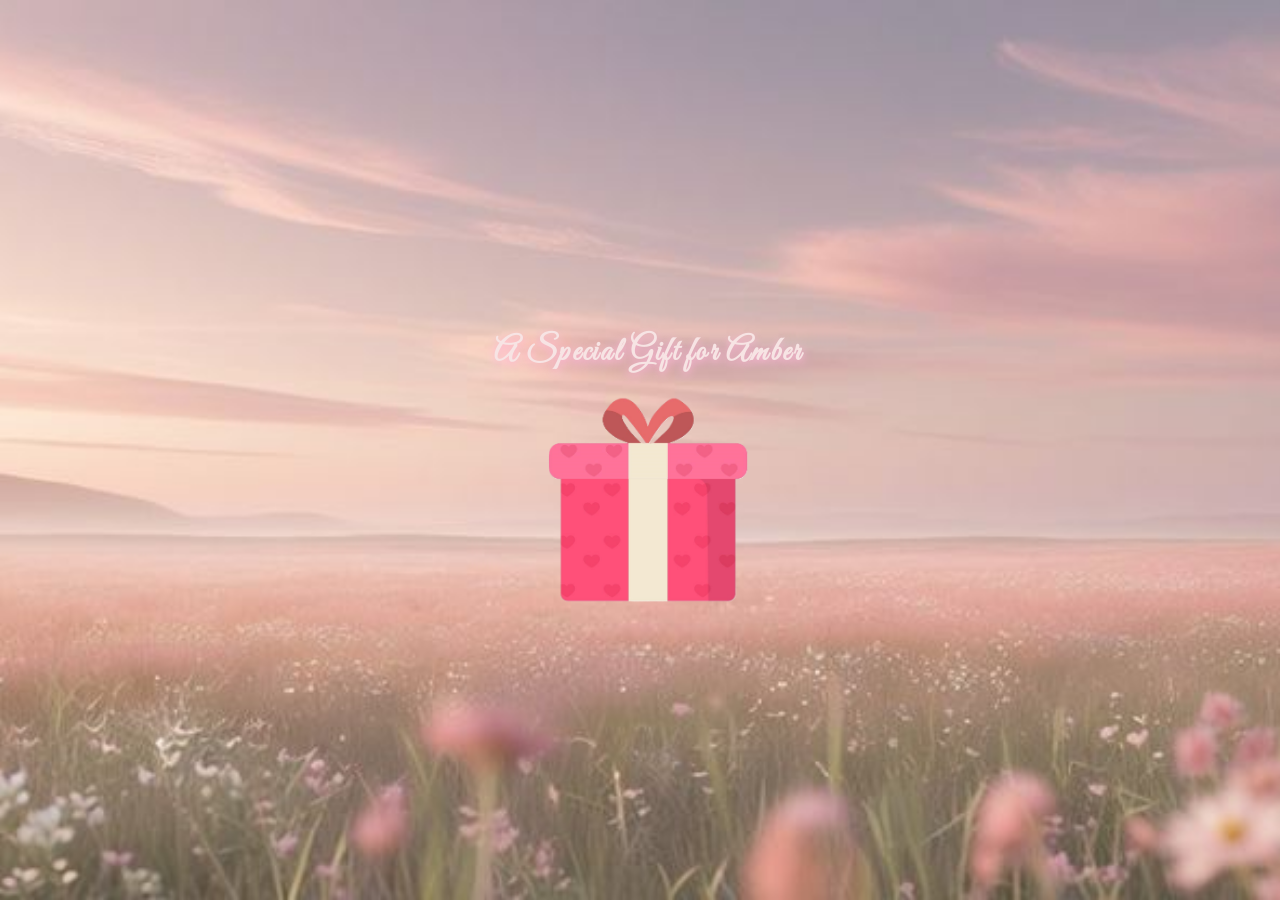
==== index.html @ 3bcd91c1 "Rename main.html to index.html" ====
<!DOCTYPE html>
<html lang="en">
  <head>
    <link rel="stylesheet" href="main.css">
    <link href="https://fonts.googleapis.com/css2?family=Great+Vibes&display=swap" rel="stylesheet">
    <title>Gift</title>
  </head>
  <body>

    <div id="hearts-container"></div>
    <div id="flowers-container"></div>  

    <h1 class="title">A Special Gift for Amber</h1>

    <img src="/images/giftBox-cover.png" alt="Gift Box Cover" class="gift-cover">
    <img src="/images/giftBox-body.png" alt="Gift Box Body" class="gift-body">

    <div id="burst-container"></div>
    <div id="fullscreen-overlay"></div>

    <div id="letter-overlay">
      <div class="bg-flowers" id="letter-bg-flowers"></div>
      <div class="letter-paper">
        <div class="letter-corner tl"></div>
        <div class="letter-corner tr"></div>
        <div class="letter-corner bl"></div>
        <div class="letter-corner br"></div>

        <div class="letter-text" id="letter-text">My Dearest Love,

    Every moment with you feels like a beautiful dream I never want to wake from. Your smile brightens even my darkest days, and your laughter is the sweetest melody I could ever hear.

    I'm endlessly grateful for your kindness, your warmth, and the way you make me feel so deeply loved. You inspire me to be a better person every single day.

    Thank you for being my greatest adventure, my safe harbor, and my home. I love you more than words could ever express.

    Forever yours,
    ❤️</div>

        <div class="letter-seal">💌</div>
      </div>
    </div>
                                                                                                                                                                                                                                                                                                                                                                                                                                                                                                                                                                                                                                                                                                                                                                                                                                                                                                                                                                                                                                                                                                                                                                                                                                                                                                                                                                                                                                                                                                                                                                                                                                                                                                                                                                                                                                                                                                                                                                                                                                                                                                                                                                                                                                                                                                                                                                                                                                                                                                                                                                                                                                                                                                                                                                                                                                                                      
    <script src="main.js"></script>
  </body>
</html>
---- main.css ----
html,
body {
  width: 100%;
  height: 100%;
  overflow: hidden;
}

h1 {
  letter-spacing: 0.07em;
  color: #f7e4e4;
  font-family: 'Great Vibes', cursive;
  text-shadow: 0 3px 8px rgba(255, 182, 217, 1);
}

body {
  background-image: url('/images/background/background4.jpg');
  background-size: cover;
  background-position: center;
  background-repeat: no-repeat;
  background-attachment: fixed;

  /* For the gift images */
  display: flex;
  flex-direction: column;
  align-items: center;
  justify-content: center; 

}

/*
body::before {
  content: '';
  position: fixed;
  inset: 0;
  background: rgba(255, 200, 210, 0.45);
  z-index: 0;
  pointer-events: none;
}
*/

/* Custom scrollbar */
::-webkit-scrollbar {
  width: 12px;
}

::-webkit-scrollbar-track {
  background: rgba(255, 228, 236, 0.1);
}

::-webkit-scrollbar-thumb {
  background: linear-gradient(180deg, #ffb6d9, #ff99c8);
  border-radius: 6px;
}

::-webkit-scrollbar-thumb:hover {
  background: linear-gradient(180deg, #ff99c8, #ff7bb8);
}

.gift-cover,
.gift-body {
  max-width: 200px;
}

/* Hearts */
#hearts-container {
  position: fixed;
  inset: 0;
  pointer-events: none;
  overflow: hidden;
  z-index: 0;
}

.heart {
  position: absolute;
  bottom: -20px;
  animation: floatHeart linear forwards;
}

@keyframes floatHeart {
  0%   { transform: translateY(0);      opacity: 1; }
  100% { transform: translateY(-100vh); opacity: 0; }
}

/* Flowers */
#flowers-container {
  position: fixed;
  inset: 0;
  pointer-events: none;
  overflow: hidden;
  z-index: 0;
}

.flower {
  position: absolute;
  animation: floatFlower ease-in-out infinite;
}

@keyframes floatFlower {
  0%   { transform: translateY(0)    rotate(0deg)   scale(1);   opacity: inherit; }
  50%  { transform: translateY(-50px) rotate(180deg) scale(1.1); }
  100% { transform: translateY(-100px) rotate(360deg) scale(0.8); opacity: 0; }
}

.gift-container {
  display: flex;
  flex-direction: column;
  align-items: center;
  justify-content: center;
  height: 100vh;
  position: relative;
  z-index: 1;
}

/* ── Gift Cover ── */
.gift-cover {
  max-width: 200px;
  width: 200px;
  cursor: pointer;
  transform-origin: bottom center;
  animation: shake 1.5s ease-in-out infinite;
  position: relative;
  z-index: 2;
  margin-bottom: -10px; /* overlaps slightly on the body */
}

.gift-cover.opening {
  animation: openLid 0.6s ease-in forwards;
}

/* ── Gift Body ── */
.gift-body {
  max-width: 200px;
  width: 200px;
  transform-origin: center bottom;
  transition: transform 0.3s ease;
}

.gift-body.pulse {
  animation: bodyPulse 1.5s ease-in-out infinite;
}

.gift-body.opened {
  animation: bodyBounce 0.5s ease-out forwards;
}

/* ── Ribbon glow on hover ── */
.gift-cover:hover {
  filter: drop-shadow(0 0 12px rgba(255, 150, 180, 0.8));
}


/* ── Animations ── */
@keyframes shake {
  0%,  100% { transform: rotate(0deg)   translateY(0); }
  15%        { transform: rotate(-8deg)  translateY(-4px); }
  30%        { transform: rotate(8deg)   translateY(-2px); }
  45%        { transform: rotate(-5deg)  translateY(-3px); }
  60%        { transform: rotate(5deg)   translateY(-2px); }
  75%        { transform: rotate(-3deg)  translateY(-1px); }
  90%        { transform: rotate(3deg)   translateY(-1px); }
}

@keyframes openLid {
  0%   { transform: rotate(0deg)   translateY(0);     opacity: 1; }
  40%  { transform: rotate(-35deg) translateY(-30px); opacity: 1; }
  100% { transform: rotate(-90deg) translateY(-80px); opacity: 0; }
}

@keyframes bodyPulse {
  0%,  100% { transform: scaleX(1)    scaleY(1); }
  25%        { transform: scaleX(1.04) scaleY(0.97); }
  50%        { transform: scaleX(0.97) scaleY(1.04); }
  75%        { transform: scaleX(1.03) scaleY(0.98); }
}

@keyframes bodyBounce {
  0%   { transform: scaleX(1)    scaleY(1)    translateY(0); }
  30%  { transform: scaleX(1.08) scaleY(0.92) translateY(0); }
  60%  { transform: scaleX(0.95) scaleY(1.06) translateY(-10px); }
  80%  { transform: scaleX(1.03) scaleY(0.97) translateY(0); }
  100% { transform: scaleX(1)    scaleY(1)    translateY(0); }
}

#flowers-container {
  position: fixed;
  inset: 0;
  pointer-events: none;
  overflow: hidden;
  z-index: 0;
}

.flower {
  position: absolute;
  pointer-events: none;
}

/* ── Burst container ── */
#burst-container {
  position: fixed;
  inset: 0;
  pointer-events: none;
  overflow: hidden;
  z-index: 50;
}

.burst-flower {
  position: fixed;
  pointer-events: none;
}

/* ── Full screen overlay ── */
#fullscreen-overlay {
  position: fixed;
  inset: 0;
  pointer-events: none;
  z-index: 52;
  opacity: 0;
  transition: opacity 1.2s ease;
  overflow: hidden;
}

#fullscreen-overlay.visible {
  opacity: 1;
}

.overlay-flower {
  position: absolute;
  transform: translate(-50%, -50%) scale(0);
  animation: overlayPop ease-out forwards;
}

@keyframes overlayPop {
  0%   { transform: translate(-50%, -50%) scale(0)    rotate(calc(var(--rot) - 40deg)); opacity: 0; }
  65%  { transform: translate(-50%, -50%) scale(1.25) rotate(calc(var(--rot) + 8deg));  opacity: 1; }
  100% { transform: translate(-50%, -50%) scale(1)    rotate(var(--rot));               opacity: 1; }
}

@keyframes overlayPulse {
  0%, 100% { filter: brightness(1); }
  50%       { filter: brightness(1.1); }
}

#letter-overlay {
  position: fixed;
  inset: 0;
  z-index: 60;
  display: flex;
  align-items: center;
  justify-content: center;
  padding: 1rem;
  background: rgba(255, 228, 236, 0.15);
  backdrop-filter: blur(0px);
  opacity: 0;
  pointer-events: none;
  transition: opacity 1s ease, backdrop-filter 1s ease;
  overflow-y: auto;         /* scroll if content is taller than screen */
  -webkit-overflow-scrolling: touch;
}

#letter-overlay.visible {
  opacity: 1;
  backdrop-filter: blur(8px);
  pointer-events: auto;
}

/* ── Letter background flowers ── */
#letter-overlay .bg-flowers {
  position: absolute;
  inset: 0;
  pointer-events: none;
  overflow: hidden;
}

#letter-overlay .bg-flower {
  position: absolute;
  opacity: 0.12;
  animation: letterFlowerFloat linear infinite;
}

@keyframes letterFlowerFloat {
  0%   { transform: translateY(0)    rotate(0deg); }
  100% { transform: translateY(-20px) rotate(360deg); }
}

/* ── Paper ── */
.letter-paper {
  position: relative;
  z-index: 10;
  width: 100%;
  max-width: 640px;
  padding: 3rem;
  border-radius: 12px;
  background: linear-gradient(135deg, rgba(255,255,255,0.98), rgba(255,250,250,0.98));
  border: 1px solid rgba(255, 228, 236, 0.5);
  box-shadow: 0 20px 60px rgba(255, 182, 217, 0.25);
  transform: scale(0.85) translateY(40px);
  opacity: 0;
  transition: transform 0.8s cubic-bezier(0.34, 1.56, 0.64, 1), opacity 0.8s ease;
  margin: auto;             /* centers vertically when content overflows */
}

#letter-overlay.visible .letter-paper {
  transform: scale(1) translateY(0);
  opacity: 1;
}

/* ── Corner decorations ── */
.letter-corner {
  position: absolute;
  width: 20px;
  height: 20px;
  opacity: 0.25;
  border-color: #FFB6D9;
}
.letter-corner.tl { top: 12px; left: 12px;  border-top: 2px solid; border-left: 2px solid;  border-radius: 4px 0 0 0; }
.letter-corner.tr { top: 12px; right: 12px; border-top: 2px solid; border-right: 2px solid; border-radius: 0 4px 0 0; }
.letter-corner.bl { bottom: 12px; left: 12px;  border-bottom: 2px solid; border-left: 2px solid;  border-radius: 0 0 0 4px; }
.letter-corner.br { bottom: 12px; right: 12px; border-bottom: 2px solid; border-right: 2px solid; border-radius: 0 0 4px 0; }

/* ── Letter text ── */
.letter-text,
.letter-textarea {
  font-family: 'Great Vibes', cursive;
  font-size: 1.5rem;
  line-height: 1.8;
  color: #e8829a;
  white-space: pre-wrap;
  letter-spacing: 0.5px;
  min-height: 200px;
  width: 100%;
}

.letter-textarea {
  border: none;
  outline: none;
  resize: none;
  background: transparent;
  padding: 0;
}

.letter-textarea:focus {
  box-shadow: 0 0 0 2px rgba(255,182,217,0.4);
  border-radius: 4px;
}


/* ── Edit button ── */
.letter-btn {
  margin-top: 2rem;
  display: flex;
  justify-content: flex-end;
}

.edit-btn {
  padding: 0.5rem 1.5rem;
  border-radius: 999px;
  font-size: 0.875rem;
  font-weight: 500;
  cursor: pointer;
  border: 1px solid #FFB6D9;
  background: linear-gradient(135deg, #FFE4EC, #FFD4E5);
  color: #FF99C8;
  transition: all 0.3s ease;
}

.edit-btn:hover {
  box-shadow: 0 4px 15px rgba(255,182,217,0.4);
}

.edit-btn.saving {
  background: linear-gradient(135deg, #FFB6D9, #FF99C8);
  color: #fff;
  border-color: #FF99C8;
}

/* ── Wax seal ── */
.letter-seal {
  position: absolute;
  bottom: -24px;
  right: 32px;
  width: 56px;
  height: 56px;
  border-radius: 50%;
  background: linear-gradient(135deg, #FFB6D9, #FF99C8);
  box-shadow: 0 4px 15px rgba(255,182,217,0.4);
  display: flex;
  align-items: center;
  justify-content: center;
  font-size: 1.75rem;
  animation: sealSpin linear infinite 8s;
}

@keyframes sealSpin {
  from { transform: rotate(0deg); }
  to   { transform: rotate(360deg); }
}

/* ── Tablet (max 768px) ── */
@media (max-width: 768px) {
  .letter-paper {
    padding: 2rem;
  }

  .letter-text,
  .letter-textarea {
    font-size: 1.25rem;
  }
}

/* ── Mobile (max 480px) ── */
@media (max-width: 480px) {
  #letter-overlay {
    padding: 0.75rem;
    align-items: flex-start;  /* let it start from top so full letter is reachable */
    padding-top: 1.5rem;
    padding-bottom: 1.5rem;
  }

  .letter-paper {
    padding: 1.5rem 1.25rem;
    border-radius: 8px;
  }

  .letter-text,
  .letter-textarea {
    font-size: 1.1rem;
    min-height: 150px;
  }

  .letter-seal {
    bottom: -18px;
    right: 20px;
    width: 44px;
    height: 44px;
    font-size: 1.4rem;
  }

  .letter-corner {
    width: 14px;
    height: 14px;
  }
}

/* ── Very small screens (max 360px) ── */
@media (max-width: 360px) {
  .letter-text,
  .letter-textarea {
    font-size: 1rem;
  }

  .letter-paper {
    padding: 1.25rem 1rem;
  }
}
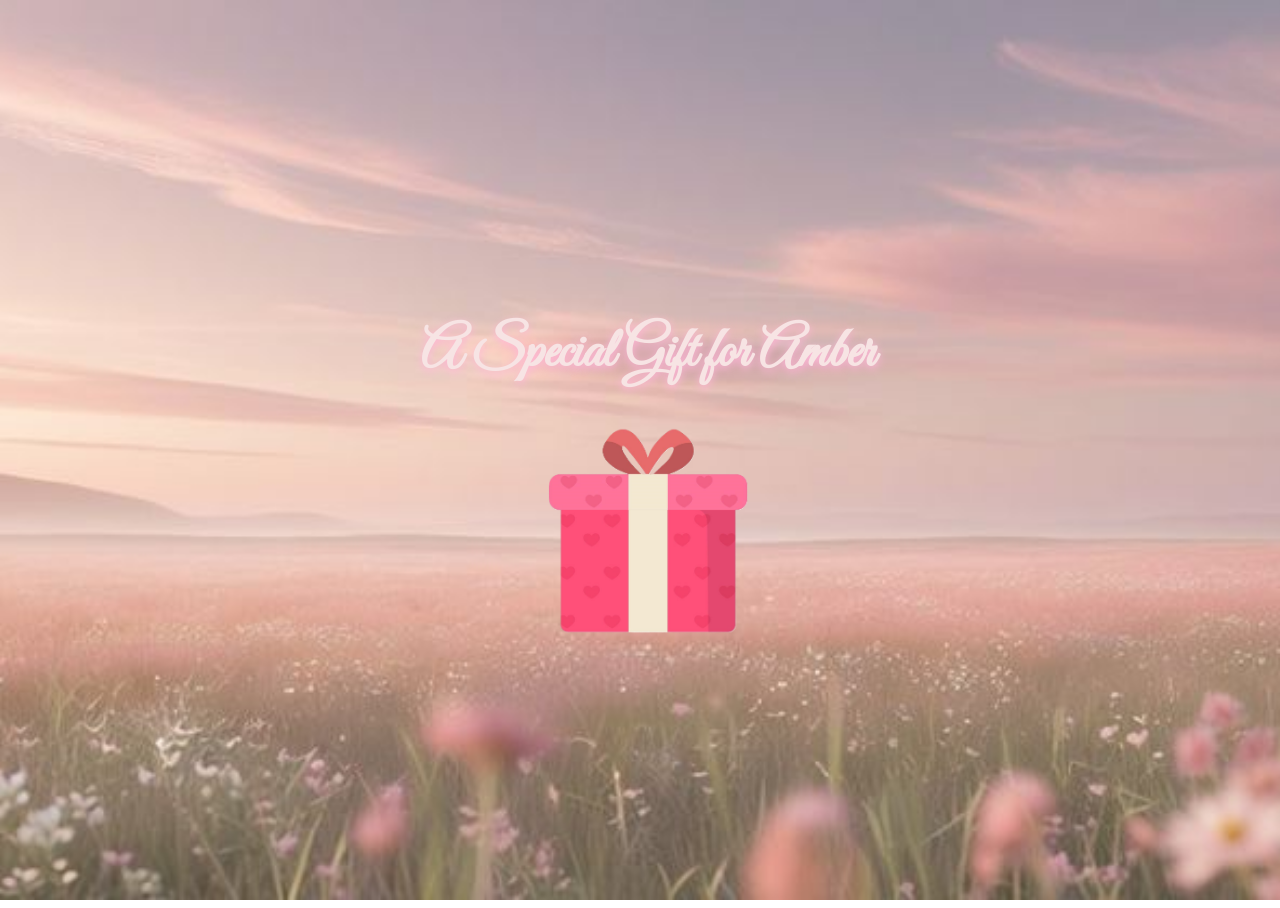
==== commit ad45697a: "Refactor code structure for improved readability and maintainability" ====
--- a/index.html
+++ b/index.html
@@ -26,16 +26,21 @@
         <div class="letter-corner bl"></div>
         <div class="letter-corner br"></div>
 
-        <div class="letter-text" id="letter-text">My Dearest Love,
+        <div class="letter-text" id="letter-text">My Dearest Baby,
 
     Every moment with you feels like a beautiful dream I never want to wake from. Your smile brightens even my darkest days, and your laughter is the sweetest melody I could ever hear.
 
-    I'm endlessly grateful for your kindness, your warmth, and the way you make me feel so deeply loved. You inspire me to be a better person every single day.
+    I'm always grateful to you for considering me and giving me a chance, and the way you make me feel so deeply loved. You inspire me to be a better person every single day.
 
-    Thank you for being my greatest adventure, my safe harbor, and my home. I love you more than words could ever express.
+    Thank you for being my greatest adventure, my motivation, safe harbor, and my home. I love you more than words could ever express.
 
     Forever yours,
-    ❤️</div>
+    <img src="images/shekret.png" alt="Shekret" class="letter-signature">
+    Shekret </div>
+    <!-- <textarea class="letter-textarea" id="letter-textarea" style="display:none;"></textarea> 
+      <div class="letter-btn">
+        <button class="edit-btn" id="edit-btn" onclick="toggleEdit()">Edit Letter</button>
+      </div> -->
 
         <div class="letter-seal">💌</div>
       </div>
--- a/main.css
+++ b/main.css
@@ -6,7 +6,7 @@
 }
 
 h1 {
-  letter-spacing: 0.07em;
+  font-size: 3.5rem;
   color: #f7e4e4;
   font-family: 'Great Vibes', cursive;
   text-shadow: 0 3px 8px rgba(255, 182, 217, 1);
@@ -343,6 +343,13 @@
   border-radius: 4px;
 }
 
+.letter-signature {
+  width: 80px;
+  margin-top: 1rem;
+  filter: drop-shadow(0 2px 4px rgba(255,150,180,0.6));
+  margin-bottom: -1rem;
+}
+
 
 /* ── Edit button ── */
 .letter-btn {
